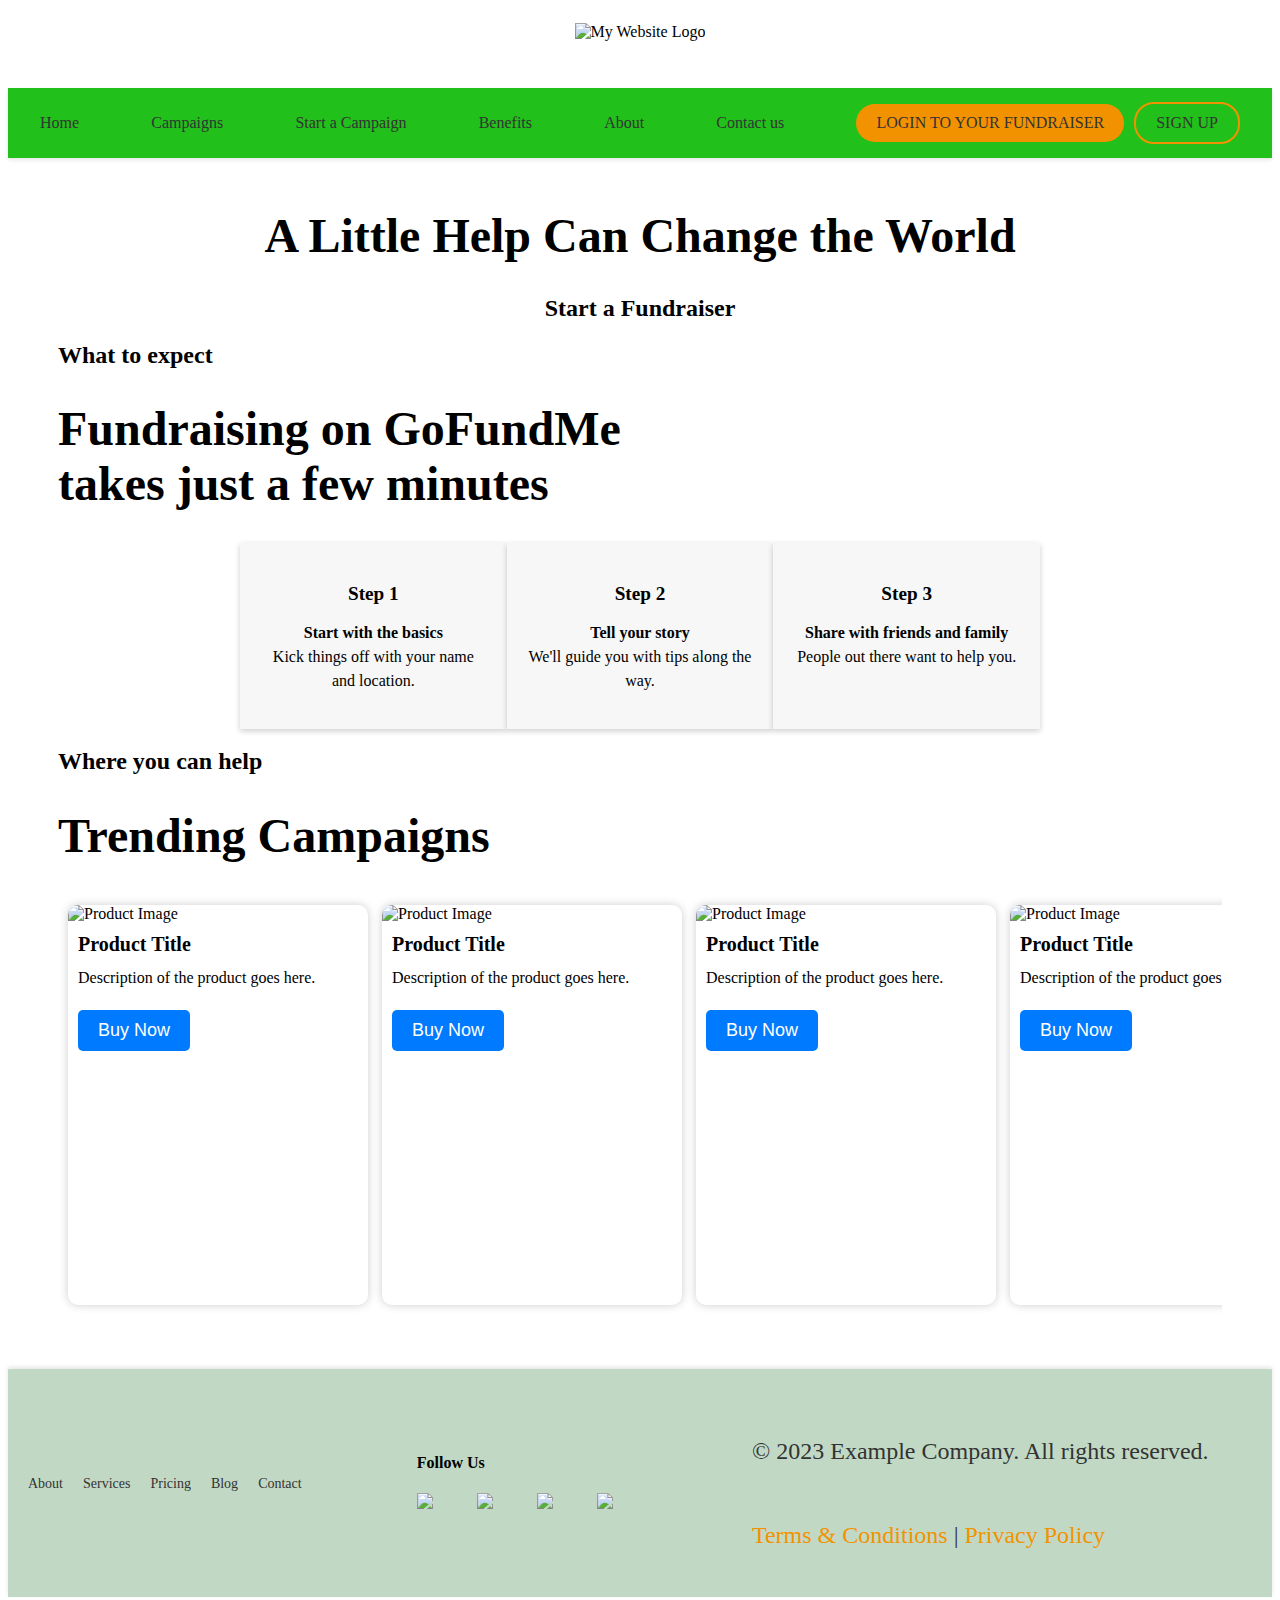
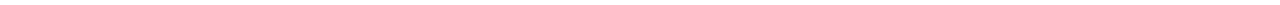
==== index.html @ ae012faa "Add files via upload" ====
<!DOCTYPE html>
<html>
<head>
  <title>GoFundMe Clone - Home</title>
  <link rel="stylesheet" type="text/css" href="styles.css">
  <!-- Link to external JavaScript file -->
  <script src="script.js"></script>
</head>
<body>
 <header class="header">
  <img src="logo.png" alt="My Website Logo">
</header>
  <!-- Navigation Bar -->
  <nav class="navbar">
   <ul>
     <li><a href="index.html">Home</a></li>
     <li><a href="campaigns.html">Campaigns</a></li>
     <li><a href="create_campaign.html">Start a Campaign</a></li>
     <li><a href="benefits.html">Benefits</a></li>
     <li><a href="about.html">About</a></li>
     <li><a href="contact.html">Contact us</a></li>
     <li class="navbar-btns">
       <a href="login/login.html" class="btn-login">Login To Your Fundraiser</a>
       <a href="login/Register.html" class="btn-signup">Sign Up</a>
     </li>
   </ul>
 </nav>
  <!-- Main content -->
  <main>
  <div align="center">
    <h1 textsize="big">A Little Help Can Change the World</h1>
    <h2>Start a Fundraiser</h2>
  </div>
    <div><h2>What to expect</h2>
    <div><h1>Fundraising on GoFundMe<br>takes just a few minutes</h1>  
    <div class="key-points">
      <div class="point">
        <h3>Step 1</h3>
        <p><b>Start with the basics</b><br>
          Kick things off with your name and location.</p>
      </div>
      <div class="point">
        <h3>Step 2</h3>
        <p><b>Tell your story</b><br>
          We'll guide you with tips along the way.</p>
      </div>
      <div class="point">
        <h3>Step 3</h3>
        <p><b>Share with friends and family</b><br>
          People out there want to help you.</p>
      </div>
    </div>
    </div>
    </div>
    <div>
      <h2>Where you can help</h2>
      <div>
        <h1>Trending Campaigns</h1>
        <div class="catalog-container">
          <div class="catalog">
            <div class="card">
              <img src="https://via.placeholder.com/300x250.png" alt="Product Image">
              <h2>Product Title</h2>
              <p>Description of the product goes here.</p>
              <button>Buy Now</button>
            </div>
            <div class="card">
              <img src="https://via.placeholder.com/300x250.png" alt="Product Image">
              <h2>Product Title</h2>
              <p>Description of the product goes here.</p>
              <button>Buy Now</button>
            </div>
            <div class="card">
              <img src="https://via.placeholder.com/300x250.png" alt="Product Image">
              <h2>Product Title</h2>
              <p>Description of the product goes here.</p>
              <button>Buy Now</button>
            </div>
            <div class="card">
              <img src="https://via.placeholder.com/300x250.png" alt="Product Image">
              <h2>Product Title</h2>
              <p>Description of the product goes here.</p>
              <button>Buy Now</button>
            </div>
            <div class="card">
              <img src="https://via.placeholder.com/300x250.png" alt="Product Image">
              <h2>Product Title</h2>
              <p>Description of the product goes here.</p>
              <button>Buy Now</button>
            </div> 
            <!-- Add more cards here -->
          </div>
        </div>
      </div>
    </div>
  </main>

  <!-- Footer -->
  <footer>
   <div class="footer-links">
     <ul>
       <li><a href="">About</a></li>
       <li><a href="">Services</a></li>
       <li><a href="">Pricing</a></li>
       <li><a href="">Blog</a></li>
       <li><a href="">Contact</a></li>
     </ul>
   </div>
   <div class="footer-social">
     <h4>Follow Us</h4>
     <ul>
       <li><img src="images/fb.png"><i class="fab fa-facebook"></i></a></li>
       <li><img src="images/twe.png"><i class="fab fa-twitter"></i></a></li>
       <li><img src="images/in.png"><i class="fab fa-instagram"></i></a></li>
       <li><img src="images/lin.png"><i class="fab fa-linkedin"></i></a></li>
     </ul>
   </div>
   <div class="footer-legal">
     <p>&copy; 2023 Example Company. All rights reserved.</p>
     <p><a href="#">Terms &amp; Conditions</a> | <a href="#">Privacy Policy</a></p>
   </div>
 </footer>
</body>
</html>
---- styles.css ----
/* Styles for header.html */
header {
 height: 80px;
 display: flex;
 align-items: center;
 justify-content: center;
}

header img {
 height: 50px;
}

.logo img {
 height: 50px;
 width: auto;
}
/* Styles for navbar.html */
.navbar {
 background-color: #22c01a;
 box-shadow: 0 2px 4px rgba(0, 0, 0, 0.1);
}

.navbar ul {
 display: flex;
 list-style: none;
 margin: 0;
 padding: 0;
 justify-content: space-between;
 align-items: center;
 max-width: 1200px;
 margin: 0 auto;
 height: 70px;
}

.navbar li {
 margin-right: 30px;
}

.navbar li:last-child {
 margin-right: 0;
}

.navbar a {
 color: #333;
 text-decoration: none;
 font-size: 16px;
 font-weight: 500;
}

.navbar a:hover {
 color: #f39200;
}

.navbar-btns {
 display: flex;
 align-items: center;
}

.btn-login {
 background-color: #f39200;
 color: #fff;
 border-radius: 20px;
 padding: 10px 20px;
 font-size: 14px;
 font-weight: 600;
 text-transform: uppercase;
 margin-right: 10px;
}

.btn-signup {
 background-color: transparent;
 color: #f39200;
 border: 2px solid #f39200;
 border-radius: 20px;
 padding: 10px 20px;
 font-size: 14px;
 font-weight: 600;
 text-transform: uppercase;
 transition: all 0.3s ease-in-out;
}

.btn-signup:hover {
 background-color: #f39200;
 color: #fff;
 cursor: pointer;
}
/*Body styles*/

.key-points {
 display: flex;
 justify-content: space-between;
 max-width: 800px;
 margin: 0 auto;
}

.point {
 flex-basis: 30%;
 padding: 20px;
 background-color: #f7f7f7;
 text-align: center;
 box-shadow: 0px 2px 6px rgba(0,0,0,0.2);
}

.point h3 {
 font-size: 1.2rem;
 margin-bottom: 10px;
}

.point p {
 font-size: 1rem;
 line-height: 1.5;
}

.catalog-container {
 width: 100%;
 overflow-x: scroll;
}

.catalog {
 white-space: nowrap;
 margin: 10px;
}

/* Styling for the cards */
.card {
 display: inline-block;
 width: 300px;
 height: 400px;
 margin-right: 10px;
 border-radius: 10px;
 box-shadow: 0 0 10px rgba(0, 0, 0, 0.2);
 background-color: #fff;
 overflow: hidden;
}

.card img {
 width: 100%;
 height: 250px;
 object-fit: cover;
}

.card h2 {
 margin: 10px;
 font-size: 20px;
}

.card p {
 margin: 10px;
 font-size: 16px;
}

.card button {
 margin: 10px;
 padding: 10px 20px;
 background-color: #007bff;
 color: #fff;
 border: none;
 border-radius: 5px;
 font-size: 18px;
 cursor: pointer;
}

.card button:hover {
 background-color: #0062cc;
}

/* Styles for footer.html */
footer {
 display: flex;
 flex-wrap: wrap;
 justify-content: space-between;
 align-items: center;
 padding: 20px;
 background-color: #adccb1c0;
 box-shadow: 0 -2px 4px rgba(0, 0, 0, 0.1);
}

.footer-links ul {
 list-style: none;
 margin: 0;
 padding: 0;
 display: flex;
}

.footer-links li {
 margin-right: 20px;
}

.footer-links a {
 color: #333;
 text-decoration: none;
 font-size: 14px;
 font-weight: 500;
}

.footer-links a:hover {
 color: #f39200;
}

.footer-social ul {
 list-style: none;
 margin: 0;
 padding: 0;
 display: flex;
}

.footer-social li {
 margin-right: 20px;
 width: 40px;
 height: 40px;
}

.footer-social a {
 color: #f39200;
 font-size: 24px;
}

.footer-social a:hover {
 color: #333;
}

.footer-legal {
 display: flex;
 flex-wrap: wrap;
 justify-content: space-between;
 align-items: center;
 width: 100%;
 max-width: 500px;
 margin-top: 20px;
 font-size: 12px;
 color: #333;
}

.footer-legal a {
 color: #f39200;
 text-decoration: none;
}

.footer-legal a:hover {
 text-decoration: underline;
}

/* Styles for all pages */
main {
 margin: 50px;
}

h1 {
 font-size: 48px;
}

p {
 font-size: 24px;
 line-height: 1.5;
}

button {
 background-color: #4CAF50; /* Green */
 border: none;
 color: white;
 padding: 15px 32px;
 text-align: center;
 text-decoration: none;
 display: inline-block;
 font-size: 24px;
 margin-top: 20px;
 cursor: pointer;
}

button:hover {
 background-color: #3e8e41;
}
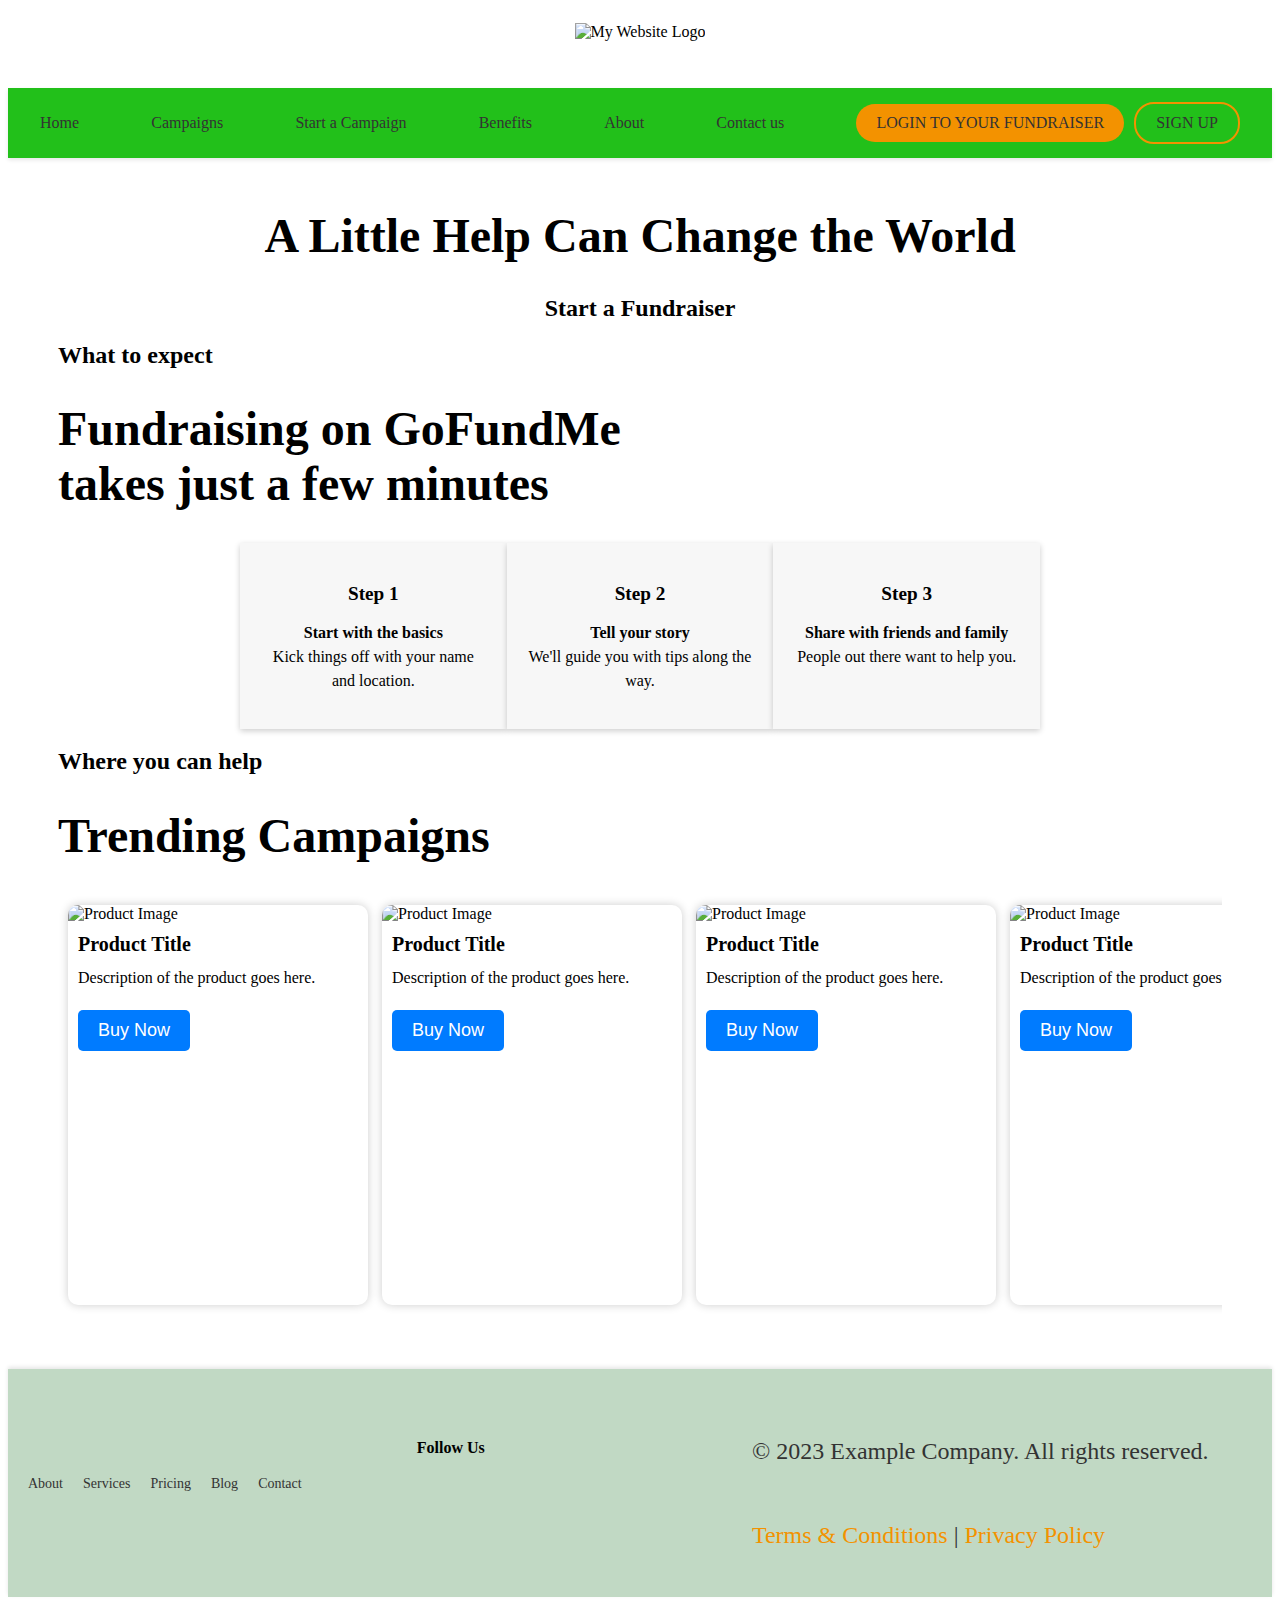
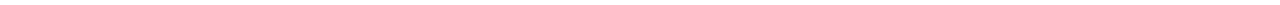
==== commit f4cecabf: "social media" ====
--- a/index.html
+++ b/index.html
@@ -1,124 +1,131 @@
 <!DOCTYPE html>
 <html>
+
 <head>
-  <title>GoFundMe Clone - Home</title>
-  <link rel="stylesheet" type="text/css" href="styles.css">
-  <!-- Link to external JavaScript file -->
-  <script src="script.js"></script>
+    <title>GoFundMe Clone - Home</title>
+    <link rel="stylesheet" type="text/css" href="styles.css">
+    <!-- Link to external JavaScript file -->
+    <script src="script.js"></script>
+    <link rel="stylesheet" href="https://pro.fontawesome.com/releases/v6.0.0-beta3/css/all.css">
 </head>
+
 <body>
- <header class="header">
-  <img src="logo.png" alt="My Website Logo">
-</header>
-  <!-- Navigation Bar -->
-  <nav class="navbar">
-   <ul>
-     <li><a href="index.html">Home</a></li>
-     <li><a href="campaigns.html">Campaigns</a></li>
-     <li><a href="create_campaign.html">Start a Campaign</a></li>
-     <li><a href="benefits.html">Benefits</a></li>
-     <li><a href="about.html">About</a></li>
-     <li><a href="contact.html">Contact us</a></li>
-     <li class="navbar-btns">
-       <a href="login/login.html" class="btn-login">Login To Your Fundraiser</a>
-       <a href="login/Register.html" class="btn-signup">Sign Up</a>
-     </li>
-   </ul>
- </nav>
-  <!-- Main content -->
-  <main>
-  <div align="center">
-    <h1 textsize="big">A Little Help Can Change the World</h1>
-    <h2>Start a Fundraiser</h2>
-  </div>
-    <div><h2>What to expect</h2>
-    <div><h1>Fundraising on GoFundMe<br>takes just a few minutes</h1>  
-    <div class="key-points">
-      <div class="point">
-        <h3>Step 1</h3>
-        <p><b>Start with the basics</b><br>
-          Kick things off with your name and location.</p>
-      </div>
-      <div class="point">
-        <h3>Step 2</h3>
-        <p><b>Tell your story</b><br>
-          We'll guide you with tips along the way.</p>
-      </div>
-      <div class="point">
-        <h3>Step 3</h3>
-        <p><b>Share with friends and family</b><br>
-          People out there want to help you.</p>
-      </div>
-    </div>
-    </div>
-    </div>
-    <div>
-      <h2>Where you can help</h2>
-      <div>
-        <h1>Trending Campaigns</h1>
-        <div class="catalog-container">
-          <div class="catalog">
-            <div class="card">
-              <img src="https://via.placeholder.com/300x250.png" alt="Product Image">
-              <h2>Product Title</h2>
-              <p>Description of the product goes here.</p>
-              <button>Buy Now</button>
+    <header class="header">
+        <img src="logo.png" alt="My Website Logo">
+    </header>
+    <!-- Navigation Bar -->
+    <nav class="navbar">
+        <ul>
+            <li><a href="index.html">Home</a></li>
+            <li><a href="campaigns.html">Campaigns</a></li>
+            <li><a href="create_campaign.html">Start a Campaign</a></li>
+            <li><a href="benefits.html">Benefits</a></li>
+            <li><a href="about.html">About</a></li>
+            <li><a href="contact.html">Contact us</a></li>
+            <li class="navbar-btns">
+                <a href="login/login.html" class="btn-login">Login To Your Fundraiser</a>
+                <a href="login/Register.html" class="btn-signup">Sign Up</a>
+            </li>
+        </ul>
+    </nav>
+    <!-- Main content -->
+    <main>
+        <div align="center">
+            <h1 textsize="big">A Little Help Can Change the World</h1>
+            <h2>Start a Fundraiser</h2>
+        </div>
+        <div>
+            <h2>What to expect</h2>
+            <div>
+                <h1>Fundraising on GoFundMe<br>takes just a few minutes</h1>
+                <div class="key-points">
+                    <div class="point">
+                        <h3>Step 1</h3>
+                        <p><b>Start with the basics</b><br> Kick things off with your name and location.</p>
+                    </div>
+                    <div class="point">
+                        <h3>Step 2</h3>
+                        <p><b>Tell your story</b><br> We'll guide you with tips along the way.</p>
+                    </div>
+                    <div class="point">
+                        <h3>Step 3</h3>
+                        <p><b>Share with friends and family</b><br> People out there want to help you.</p>
+                    </div>
+                </div>
             </div>
-            <div class="card">
-              <img src="https://via.placeholder.com/300x250.png" alt="Product Image">
-              <h2>Product Title</h2>
-              <p>Description of the product goes here.</p>
-              <button>Buy Now</button>
+        </div>
+        <div>
+            <h2>Where you can help</h2>
+            <div>
+                <h1>Trending Campaigns</h1>
+                <div class="catalog-container">
+                    <div class="catalog">
+                        <div class="card">
+                            <img src="https://via.placeholder.com/300x250.png" alt="Product Image">
+                            <h2>Product Title</h2>
+                            <p>Description of the product goes here.</p>
+                            <button>Buy Now</button>
+                        </div>
+                        <div class="card">
+                            <img src="https://via.placeholder.com/300x250.png" alt="Product Image">
+                            <h2>Product Title</h2>
+                            <p>Description of the product goes here.</p>
+                            <button>Buy Now</button>
+                        </div>
+                        <div class="card">
+                            <img src="https://via.placeholder.com/300x250.png" alt="Product Image">
+                            <h2>Product Title</h2>
+                            <p>Description of the product goes here.</p>
+                            <button>Buy Now</button>
+                        </div>
+                        <div class="card">
+                            <img src="https://via.placeholder.com/300x250.png" alt="Product Image">
+                            <h2>Product Title</h2>
+                            <p>Description of the product goes here.</p>
+                            <button>Buy Now</button>
+                        </div>
+                        <div class="card">
+                            <img src="https://via.placeholder.com/300x250.png" alt="Product Image">
+                            <h2>Product Title</h2>
+                            <p>Description of the product goes here.</p>
+                            <button>Buy Now</button>
+                        </div>
+                        <!-- Add more cards here -->
+                    </div>
+                </div>
             </div>
-            <div class="card">
-              <img src="https://via.placeholder.com/300x250.png" alt="Product Image">
-              <h2>Product Title</h2>
-              <p>Description of the product goes here.</p>
-              <button>Buy Now</button>
-            </div>
-            <div class="card">
-              <img src="https://via.placeholder.com/300x250.png" alt="Product Image">
-              <h2>Product Title</h2>
-              <p>Description of the product goes here.</p>
-              <button>Buy Now</button>
-            </div>
-            <div class="card">
-              <img src="https://via.placeholder.com/300x250.png" alt="Product Image">
-              <h2>Product Title</h2>
-              <p>Description of the product goes here.</p>
-              <button>Buy Now</button>
-            </div> 
-            <!-- Add more cards here -->
-          </div>
         </div>
-      </div>
-    </div>
-  </main>
+    </main>
 
-  <!-- Footer -->
-  <footer>
-   <div class="footer-links">
-     <ul>
-       <li><a href="">About</a></li>
-       <li><a href="">Services</a></li>
-       <li><a href="">Pricing</a></li>
-       <li><a href="">Blog</a></li>
-       <li><a href="">Contact</a></li>
-     </ul>
-   </div>
-   <div class="footer-social">
-     <h4>Follow Us</h4>
-     <ul>
-       <li><img src="images/fb.png"><i class="fab fa-facebook"></i></a></li>
-       <li><img src="images/twe.png"><i class="fab fa-twitter"></i></a></li>
-       <li><img src="images/in.png"><i class="fab fa-instagram"></i></a></li>
-       <li><img src="images/lin.png"><i class="fab fa-linkedin"></i></a></li>
-     </ul>
-   </div>
-   <div class="footer-legal">
-     <p>&copy; 2023 Example Company. All rights reserved.</p>
-     <p><a href="#">Terms &amp; Conditions</a> | <a href="#">Privacy Policy</a></p>
-   </div>
- </footer>
+    <!-- Footer -->
+    <footer>
+        <div class="footer-links">
+            <ul>
+                <li><a href="">About</a></li>
+                <li><a href="">Services</a></li>
+                <li><a href="">Pricing</a></li>
+                <li><a href="">Blog</a></li>
+                <li><a href="">Contact</a></li>
+            </ul>
+        </div>
+        <div class="footer-social">
+            <h4>Follow Us</h4>
+            <ul>
+                <li><i class="fab fa-facebook" style="width: 50px;height:70px"></i>
+                </li>
+                <li><i class="fab fa-twitter" id="icon11"></i>
+                </li>
+                <li><i class="fab fa-instagram" id="icon11"></i>
+                </li>
+                <li><i class="fab fa-linkedin" id="icon11"></i>
+                </li>
+            </ul>
+        </div>
+        <div class="footer-legal">
+            <p>&copy; 2023 Example Company. All rights reserved.</p>
+            <p><a href="#">Terms &amp; Conditions</a> | <a href="#">Privacy Policy</a></p>
+        </div>
+    </footer>
 </body>
+
 </html>--- a/styles.css
+++ b/styles.css
@@ -1,272 +1,286 @@
 /* Styles for header.html */
+
 header {
- height: 80px;
- display: flex;
- align-items: center;
- justify-content: center;
+    height: 80px;
+    display: flex;
+    align-items: center;
+    justify-content: center;
 }
 
 header img {
- height: 50px;
+    height: 50px;
 }
 
 .logo img {
- height: 50px;
- width: auto;
-}
+    height: 50px;
+    width: auto;
+}
+
+
 /* Styles for navbar.html */
+
 .navbar {
- background-color: #22c01a;
- box-shadow: 0 2px 4px rgba(0, 0, 0, 0.1);
+    background-color: #22c01a;
+    box-shadow: 0 2px 4px rgba(0, 0, 0, 0.1);
 }
 
 .navbar ul {
- display: flex;
- list-style: none;
- margin: 0;
- padding: 0;
- justify-content: space-between;
- align-items: center;
- max-width: 1200px;
- margin: 0 auto;
- height: 70px;
+    display: flex;
+    list-style: none;
+    margin: 0;
+    padding: 0;
+    justify-content: space-between;
+    align-items: center;
+    max-width: 1200px;
+    margin: 0 auto;
+    height: 70px;
 }
 
 .navbar li {
- margin-right: 30px;
+    margin-right: 30px;
 }
 
 .navbar li:last-child {
- margin-right: 0;
+    margin-right: 0;
 }
 
 .navbar a {
- color: #333;
- text-decoration: none;
- font-size: 16px;
- font-weight: 500;
+    color: #333;
+    text-decoration: none;
+    font-size: 16px;
+    font-weight: 500;
 }
 
 .navbar a:hover {
- color: #f39200;
+    color: #f39200;
 }
 
 .navbar-btns {
- display: flex;
- align-items: center;
+    display: flex;
+    align-items: center;
 }
 
 .btn-login {
- background-color: #f39200;
- color: #fff;
- border-radius: 20px;
- padding: 10px 20px;
- font-size: 14px;
- font-weight: 600;
- text-transform: uppercase;
- margin-right: 10px;
+    background-color: #f39200;
+    color: #fff;
+    border-radius: 20px;
+    padding: 10px 20px;
+    font-size: 14px;
+    font-weight: 600;
+    text-transform: uppercase;
+    margin-right: 10px;
 }
 
 .btn-signup {
- background-color: transparent;
- color: #f39200;
- border: 2px solid #f39200;
- border-radius: 20px;
- padding: 10px 20px;
- font-size: 14px;
- font-weight: 600;
- text-transform: uppercase;
- transition: all 0.3s ease-in-out;
+    background-color: transparent;
+    color: #f39200;
+    border: 2px solid #f39200;
+    border-radius: 20px;
+    padding: 10px 20px;
+    font-size: 14px;
+    font-weight: 600;
+    text-transform: uppercase;
+    transition: all 0.3s ease-in-out;
 }
 
 .btn-signup:hover {
- background-color: #f39200;
- color: #fff;
- cursor: pointer;
-}
+    background-color: #f39200;
+    color: #fff;
+    cursor: pointer;
+}
+
+
 /*Body styles*/
 
 .key-points {
- display: flex;
- justify-content: space-between;
- max-width: 800px;
- margin: 0 auto;
+    display: flex;
+    justify-content: space-between;
+    max-width: 800px;
+    margin: 0 auto;
 }
 
 .point {
- flex-basis: 30%;
- padding: 20px;
- background-color: #f7f7f7;
- text-align: center;
- box-shadow: 0px 2px 6px rgba(0,0,0,0.2);
+    flex-basis: 30%;
+    padding: 20px;
+    background-color: #f7f7f7;
+    text-align: center;
+    box-shadow: 0px 2px 6px rgba(0, 0, 0, 0.2);
 }
 
 .point h3 {
- font-size: 1.2rem;
- margin-bottom: 10px;
+    font-size: 1.2rem;
+    margin-bottom: 10px;
 }
 
 .point p {
- font-size: 1rem;
- line-height: 1.5;
+    font-size: 1rem;
+    line-height: 1.5;
 }
 
 .catalog-container {
- width: 100%;
- overflow-x: scroll;
+    width: 100%;
+    overflow-x: scroll;
 }
 
 .catalog {
- white-space: nowrap;
- margin: 10px;
-}
+    white-space: nowrap;
+    margin: 10px;
+}
+
 
 /* Styling for the cards */
+
 .card {
- display: inline-block;
- width: 300px;
- height: 400px;
- margin-right: 10px;
- border-radius: 10px;
- box-shadow: 0 0 10px rgba(0, 0, 0, 0.2);
- background-color: #fff;
- overflow: hidden;
+    display: inline-block;
+    width: 300px;
+    height: 400px;
+    margin-right: 10px;
+    border-radius: 10px;
+    box-shadow: 0 0 10px rgba(0, 0, 0, 0.2);
+    background-color: #fff;
+    overflow: hidden;
 }
 
 .card img {
- width: 100%;
- height: 250px;
- object-fit: cover;
+    width: 100%;
+    height: 250px;
+    object-fit: cover;
 }
 
 .card h2 {
- margin: 10px;
- font-size: 20px;
+    margin: 10px;
+    font-size: 20px;
 }
 
 .card p {
- margin: 10px;
- font-size: 16px;
+    margin: 10px;
+    font-size: 16px;
 }
 
 .card button {
- margin: 10px;
- padding: 10px 20px;
- background-color: #007bff;
- color: #fff;
- border: none;
- border-radius: 5px;
- font-size: 18px;
- cursor: pointer;
+    margin: 10px;
+    padding: 10px 20px;
+    background-color: #007bff;
+    color: #fff;
+    border: none;
+    border-radius: 5px;
+    font-size: 18px;
+    cursor: pointer;
 }
 
 .card button:hover {
- background-color: #0062cc;
-}
+    background-color: #0062cc;
+}
+
 
 /* Styles for footer.html */
+
 footer {
- display: flex;
- flex-wrap: wrap;
- justify-content: space-between;
- align-items: center;
- padding: 20px;
- background-color: #adccb1c0;
- box-shadow: 0 -2px 4px rgba(0, 0, 0, 0.1);
+    display: flex;
+    flex-wrap: wrap;
+    justify-content: space-between;
+    align-items: center;
+    padding: 20px;
+    background-color: #adccb1c0;
+    box-shadow: 0 -2px 4px rgba(0, 0, 0, 0.1);
 }
 
 .footer-links ul {
- list-style: none;
- margin: 0;
- padding: 0;
- display: flex;
+    list-style: none;
+    margin: 0;
+    padding: 0;
+    display: flex;
 }
 
 .footer-links li {
- margin-right: 20px;
+    margin-right: 20px;
 }
 
 .footer-links a {
- color: #333;
- text-decoration: none;
- font-size: 14px;
- font-weight: 500;
+    color: #333;
+    text-decoration: none;
+    font-size: 14px;
+    font-weight: 500;
 }
 
 .footer-links a:hover {
- color: #f39200;
+    color: #f39200;
 }
 
 .footer-social ul {
- list-style: none;
- margin: 0;
- padding: 0;
- display: flex;
+    list-style: none;
+    margin: 0;
+    padding: 0;
+    display: flex;
 }
 
 .footer-social li {
- margin-right: 20px;
- width: 40px;
- height: 40px;
+    margin-right: 20px;
+    width: 40px;
+    height: 70px;
+    font-size: 22px;
 }
 
 .footer-social a {
- color: #f39200;
- font-size: 24px;
+    color: #f39200;
+    font-size: 24px;
 }
 
 .footer-social a:hover {
- color: #333;
+    color: #333;
 }
 
 .footer-legal {
- display: flex;
- flex-wrap: wrap;
- justify-content: space-between;
- align-items: center;
- width: 100%;
- max-width: 500px;
- margin-top: 20px;
- font-size: 12px;
- color: #333;
+    display: flex;
+    flex-wrap: wrap;
+    justify-content: space-between;
+    align-items: center;
+    width: 100%;
+    max-width: 500px;
+    margin-top: 20px;
+    font-size: 12px;
+    color: #333;
 }
 
 .footer-legal a {
- color: #f39200;
- text-decoration: none;
+    color: #f39200;
+    text-decoration: none;
 }
 
 .footer-legal a:hover {
- text-decoration: underline;
-}
+    text-decoration: underline;
+}
+
 
 /* Styles for all pages */
+
 main {
- margin: 50px;
+    margin: 50px;
 }
 
 h1 {
- font-size: 48px;
+    font-size: 48px;
 }
 
 p {
- font-size: 24px;
- line-height: 1.5;
+    font-size: 24px;
+    line-height: 1.5;
 }
 
 button {
- background-color: #4CAF50; /* Green */
- border: none;
- color: white;
- padding: 15px 32px;
- text-align: center;
- text-decoration: none;
- display: inline-block;
- font-size: 24px;
- margin-top: 20px;
- cursor: pointer;
+    background-color: #4CAF50;
+    /* Green */
+    border: none;
+    color: white;
+    padding: 15px 32px;
+    text-align: center;
+    text-decoration: none;
+    display: inline-block;
+    font-size: 24px;
+    margin-top: 20px;
+    cursor: pointer;
 }
 
 button:hover {
- background-color: #3e8e41;
+    background-color: #3e8e41;
 }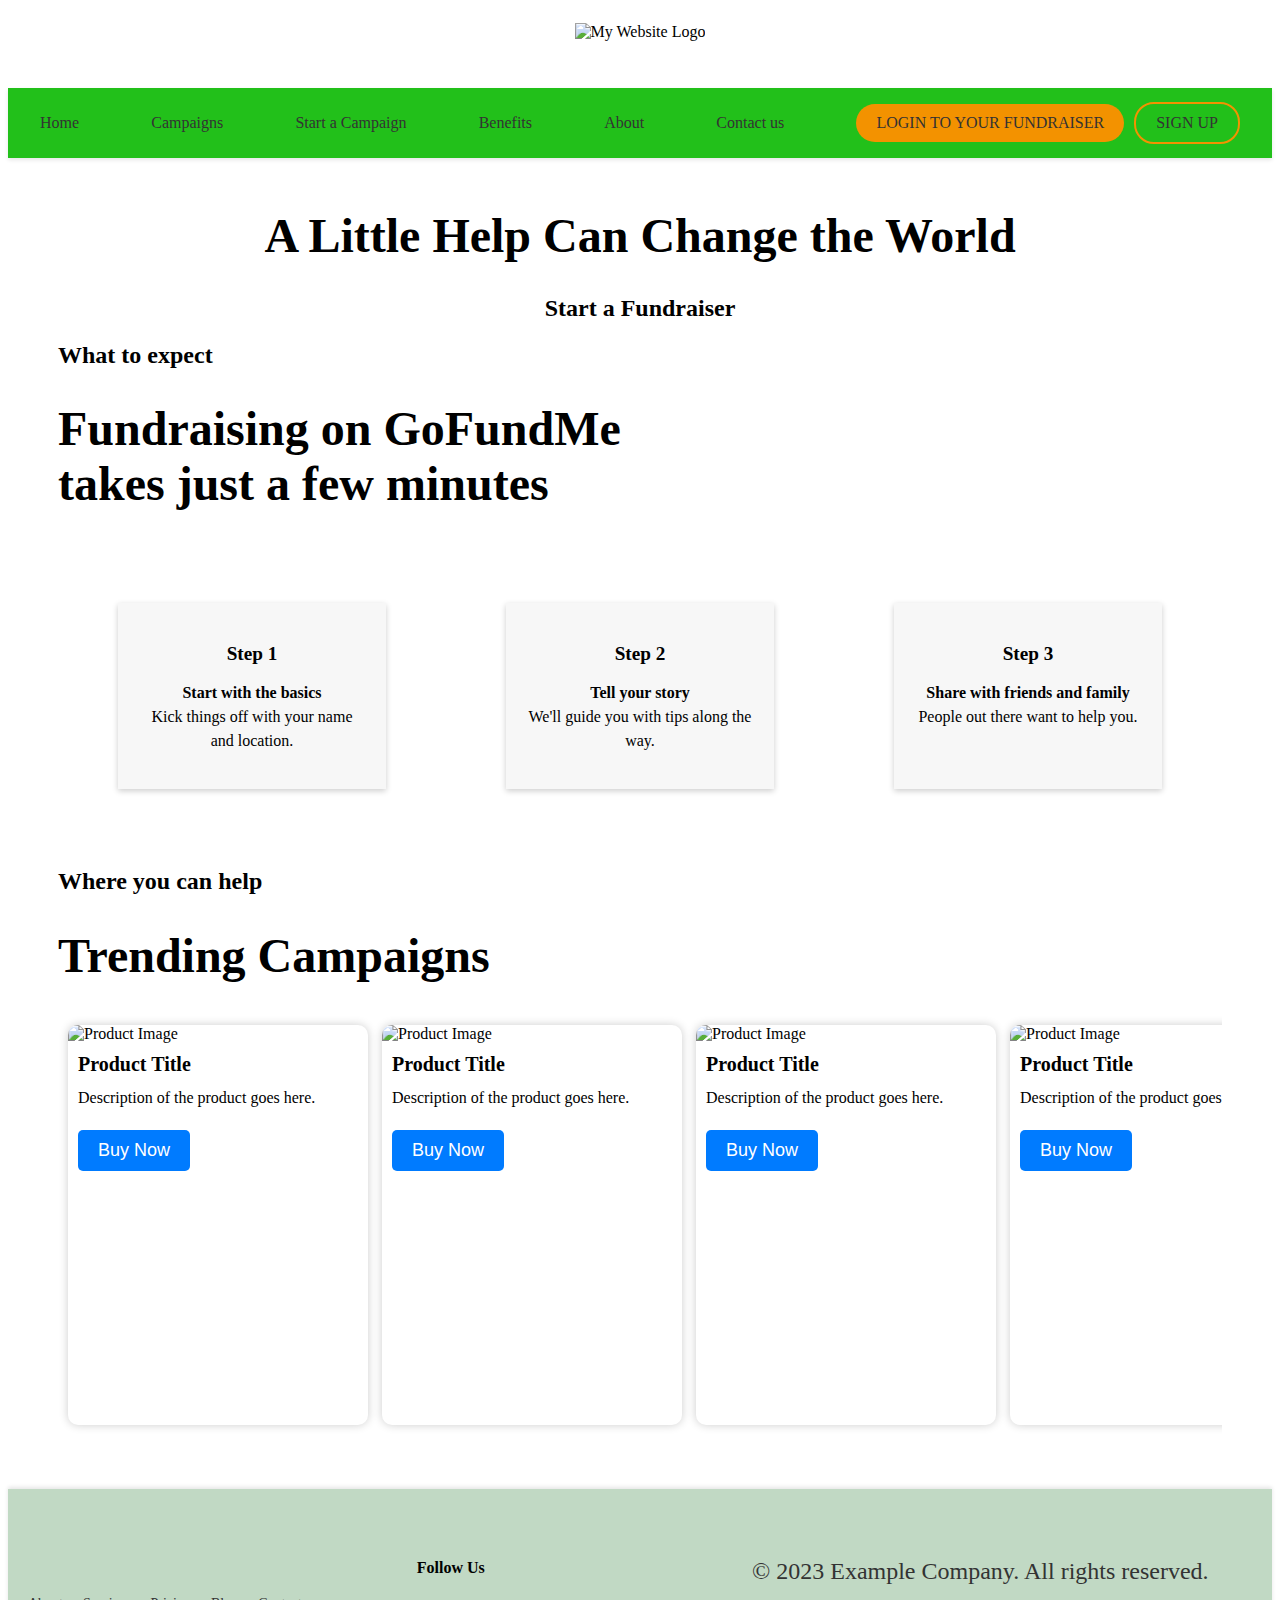
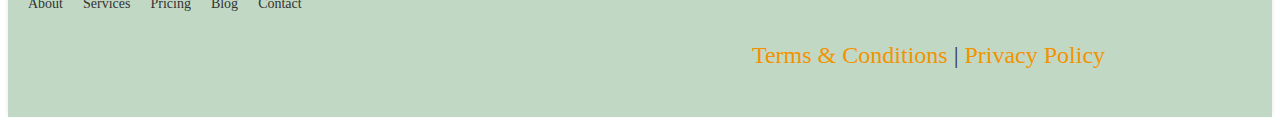
==== commit 49621563: "login,signup" ====
--- a/index.html
+++ b/index.html
@@ -24,7 +24,7 @@
             <li><a href="contact.html">Contact us</a></li>
             <li class="navbar-btns">
                 <a href="login/login.html" class="btn-login">Login To Your Fundraiser</a>
-                <a href="login/Register.html" class="btn-signup">Sign Up</a>
+                <a href="signup/signup.html" class="btn-signup">Sign Up</a>
             </li>
         </ul>
     </nav>
--- a/styles.css
+++ b/styles.css
@@ -95,16 +95,23 @@
 .key-points {
     display: flex;
     justify-content: space-between;
-    max-width: 800px;
+    max-width: 1200px;
     margin: 0 auto;
+    font-weight: 500;
 }
 
 .point {
-    flex-basis: 30%;
+    flex-basis: 40%;
     padding: 20px;
     background-color: #f7f7f7;
     text-align: center;
     box-shadow: 0px 2px 6px rgba(0, 0, 0, 0.2);
+    margin: 60px;
+}
+
+.point:hover {
+    transform: scale(1.07);
+    cursor: pointer;
 }
 
 .point h3 {
